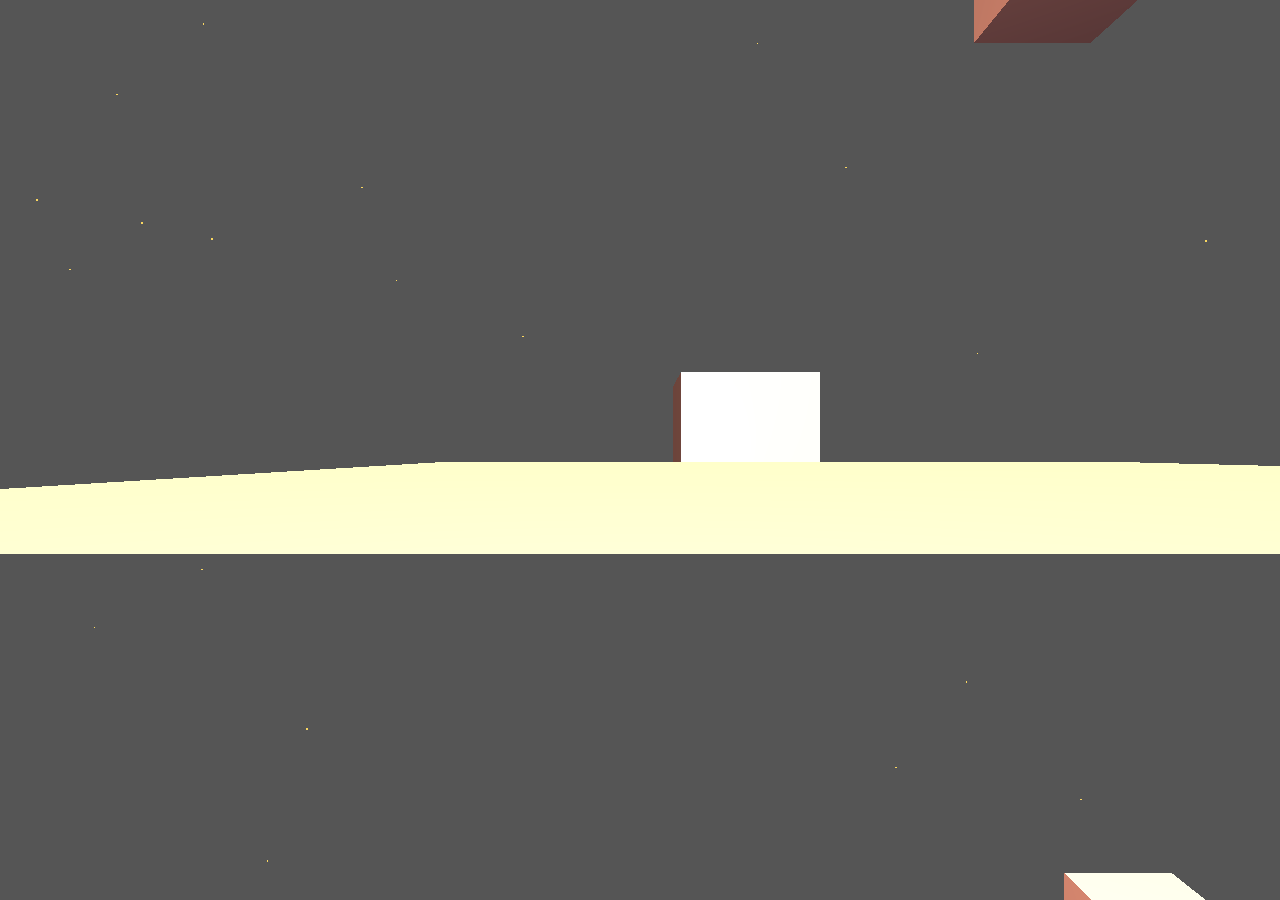
==== index.html @ d3d09be9 "First scenes with Threejs" ====
<!DOCTYPE html>
<html lang="en">
<head>
    <meta charset="UTF-8">
    <meta name="viewport" content="width=device-width, initial-scale=1.0">
    <link rel="stylesheet" href="style.css">
    <title>Document</title>
</head>
<body>

    <script src="js/three.js"></script>
    <script src="js/DragControls.js"></script>
    <script>

        // Tester le Drag n Drop
        var scene = new THREE.Scene();
        var renderer = new THREE.WebGLRenderer();
        var camera = new THREE.PerspectiveCamera( 75, window.innerWidth / window.innerHeight, 0.1, 1000 );
        
        scene.background = new THREE.Color( 0x555555 );

        renderer.setSize( window.innerWidth, window.innerHeight );
        document.body.appendChild( renderer.domElement );

        var geometry = new THREE.BoxGeometry(1, 1, 1);
        var material = new THREE.MeshPhongMaterial( { color: 0xFB9E7B, specular: 0xffffff, shininess: 500 } );
        //var cube = new THREE.Mesh( geometry, material );

        var objects = [];

        meshX = -10;
        for(var i = 0; i < 25; i++){
            var cube = new THREE.Mesh( geometry, material );
            cube.position.x = (Math.random() - 0.5) * 10;
            cube.position.y = (Math.random() - 0.5) * 10;
            cube.position.z = (Math.random() - 0.5) * 10;

            scene.add( cube );

            objects.push( cube );
            meshX += 1;
        }
        
        /*cube.position.set(1, 1, 1.5)
        cube.scale.set(1, 2, 0.8)*/        

        group = new THREE.Group();

        for ( var a = 0; a < 200; a ++ ) {

        var x = (Math.random() - 0.5) * 10;
        var y = (Math.random() - 0.5) * 10;
        var z = (Math.random() - 0.5) * 10;

        var spriteMaterial = new THREE.SpriteMaterial( {color: 0xFAD761 } );
        var sprite = new THREE.Sprite( spriteMaterial );

        sprite.position.set( x, y, z );
        sprite.position.normalize();
        sprite.position.multiplyScalar( 500 );

        group.add( sprite );

        }

        scene.add( group );

        var light = new THREE.PointLight( 0xaaaaaa, 1, 1000 );
        light.position.set( 0, 0, 0 );
        scene.add( light );

        var light = new THREE.PointLight( 0xaaaaaa, 2, 1000 );
        light.position.set( 0, 25, 25 );
        scene.add( light );

        var light = new THREE.HemisphereLight( 0xbbbbbb, 0x080820, 1 );
        scene.add( light );

        var controls = new THREE.DragControls( objects, camera, renderer.domElement );

        // add event listener to highlight dragged objects

        controls.addEventListener( 'dragstart', function ( event ) {

            event.object.material.emissive.set( 0x888888 );

        } );

        controls.addEventListener( 'dragend', function ( event ) {

            event.object.material.emissive.set( 0x000000 );

        } );
        

        function animate() {

        requestAnimationFrame( animate );

        renderer.render( scene, camera );

        }
        animate();
    </script>
    
</body>
</html>
---- style.css ----
body { 
    margin: 0; 
}
canvas { 
    display: block; 
}
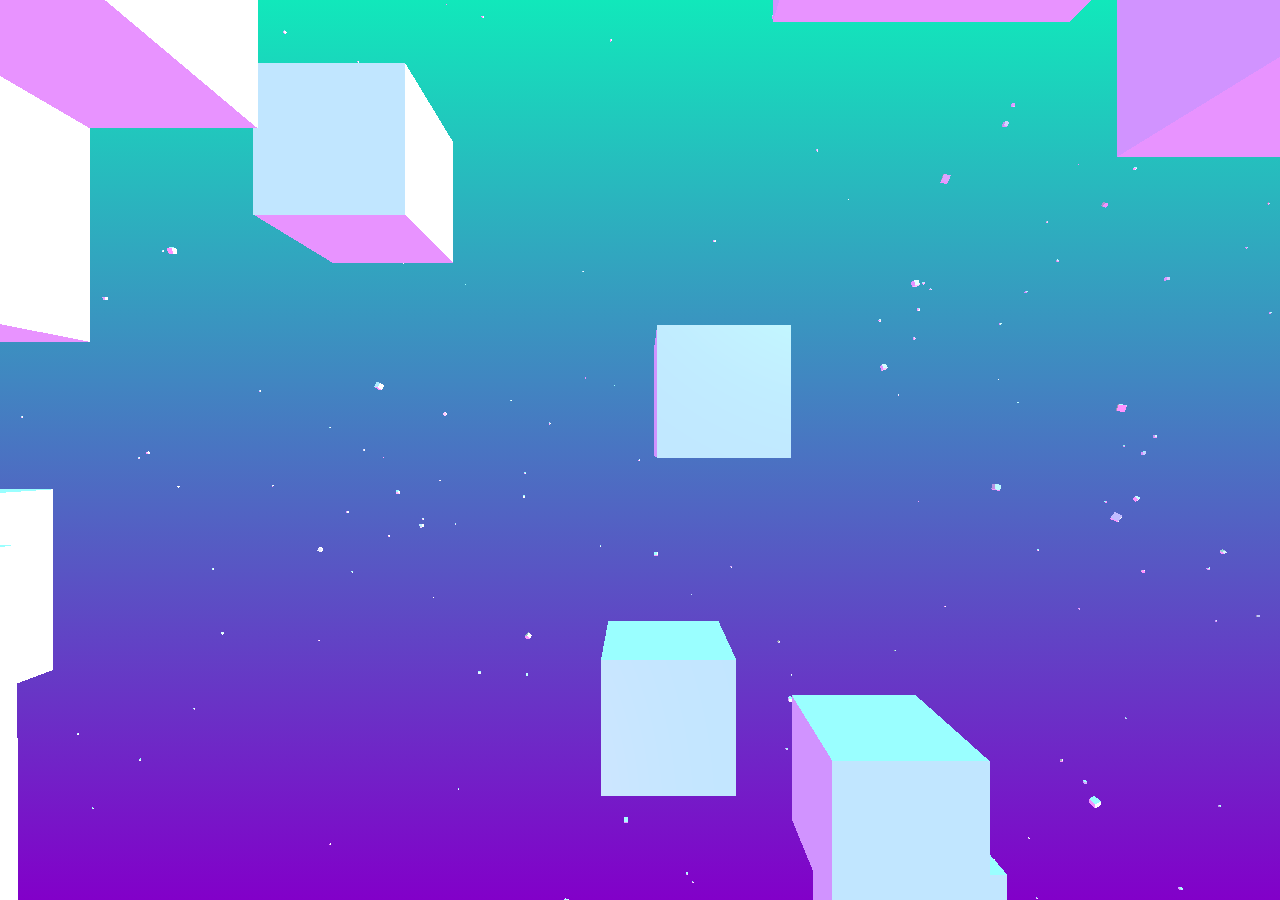
==== commit dffc5771: "Add style" ====
--- a/index.html
+++ b/index.html
@@ -14,21 +14,22 @@
 
         // Tester le Drag n Drop
         var scene = new THREE.Scene();
-        var renderer = new THREE.WebGLRenderer();
+        var renderer = new THREE.WebGLRenderer( { alpha: true } );
         var camera = new THREE.PerspectiveCamera( 75, window.innerWidth / window.innerHeight, 0.1, 1000 );
         
-        scene.background = new THREE.Color( 0x555555 );
+        //scene.background = new THREE.Color( 0x11e8bb );
 
+        renderer.setClearColor( 0x000000, 0 ); 
         renderer.setSize( window.innerWidth, window.innerHeight );
         document.body.appendChild( renderer.domElement );
+        
 
         var geometry = new THREE.BoxGeometry(1, 1, 1);
-        var material = new THREE.MeshPhongMaterial( { color: 0xFB9E7B, specular: 0xffffff, shininess: 500 } );
-        //var cube = new THREE.Mesh( geometry, material );
+        var material = new THREE.MeshPhongMaterial( { specular: 0xffffff, flatShading: true, vertexColors: true } );
+		    material.color.setHSL( Math.random() * 0.2 + 0.5, 0.75, Math.random() * 0.25 + 0.75 );
 
         var objects = [];
 
-        meshX = -10;
         for(var i = 0; i < 25; i++){
             var cube = new THREE.Mesh( geometry, material );
             cube.position.x = (Math.random() - 0.5) * 10;
@@ -38,13 +39,12 @@
             scene.add( cube );
 
             objects.push( cube );
-            meshX += 1;
         }
         
         /*cube.position.set(1, 1, 1.5)
         cube.scale.set(1, 2, 0.8)*/        
 
-        group = new THREE.Group();
+       /* group = new THREE.Group();
 
         for ( var a = 0; a < 200; a ++ ) {
 
@@ -52,8 +52,9 @@
         var y = (Math.random() - 0.5) * 10;
         var z = (Math.random() - 0.5) * 10;
 
-        var spriteMaterial = new THREE.SpriteMaterial( {color: 0xFAD761 } );
+        var spriteMaterial = new THREE.SpriteMaterial( {color: 0xFFAF4D} );
         var sprite = new THREE.Sprite( spriteMaterial );
+        sprite.scale.set(1, 1.5, 15)
 
         sprite.position.set( x, y, z );
         sprite.position.normalize();
@@ -61,21 +62,35 @@
 
         group.add( sprite );
 
-        }
+        }*/
 
-        scene.add( group );
+        var particle = new THREE.Object3D();
+        scene.add(particle);
 
-        var light = new THREE.PointLight( 0xaaaaaa, 1, 1000 );
-        light.position.set( 0, 0, 0 );
-        scene.add( light );
+        for (var i = 0; i < 1000; i++) {
+        var mesh = new THREE.Mesh(geometry, material);
+        mesh.position.set(Math.random() - 0.5, Math.random() - 0.5, Math.random() - 0.5).normalize();
+        mesh.position.multiplyScalar(90 + (Math.random() * 700));
+        mesh.rotation.set(Math.random() * 2, Math.random() * 2, Math.random() * 2);
+        particle.add(mesh);
+    }
 
-        var light = new THREE.PointLight( 0xaaaaaa, 2, 1000 );
-        light.position.set( 0, 25, 25 );
-        scene.add( light );
+        //scene.add( group );
 
-        var light = new THREE.HemisphereLight( 0xbbbbbb, 0x080820, 1 );
-        scene.add( light );
+        var lights = [];
+            lights[0] = new THREE.DirectionalLight( 0xffffff, 1 );
+            lights[0].position.set( 1, 0, 0 );
+            lights[1] = new THREE.DirectionalLight( 0x11E8BB, 1 );
+            lights[1].position.set( 0.75, 1, 0.5 );
+            lights[2] = new THREE.DirectionalLight( 0x8200C9, 1 );
+            lights[2].position.set( -0.75, -1, 0.5 );
+        scene.add( lights[0] );
+        scene.add( lights[1] );
+        scene.add( lights[2] );
 
+        var ambientLight = new THREE.AmbientLight(0x999999 );
+        scene.add(ambientLight);
+        
         var controls = new THREE.DragControls( objects, camera, renderer.domElement );
 
         // add event listener to highlight dragged objects
--- a/style.css
+++ b/style.css
@@ -3,4 +3,16 @@
 }
 canvas { 
     display: block; 
-}+}
+
+body {
+    width: 100%;
+    height: 100%;
+    
+    background: #11e8bb; /* Old browsers */
+    background: -moz-linear-gradient(top,  #11e8bb 0%, #8200c9 100%); /* FF3.6-15 */
+    background: -webkit-linear-gradient(top,  #11e8bb 0%,#8200c9 100%); /* Chrome10-25,Safari5.1-6 */
+    background: linear-gradient(to bottom,  #11e8bb 0%,#8200c9 100%); /* W3C, IE10+, FF16+, Chrome26+, Opera12+, Safari7+ */
+    filter: progid:DXImageTransform.Microsoft.gradient( startColorstr='#11e8bb', endColorstr='#8200c9',GradientType=0 ); /* IE6-9 */
+  }
+  